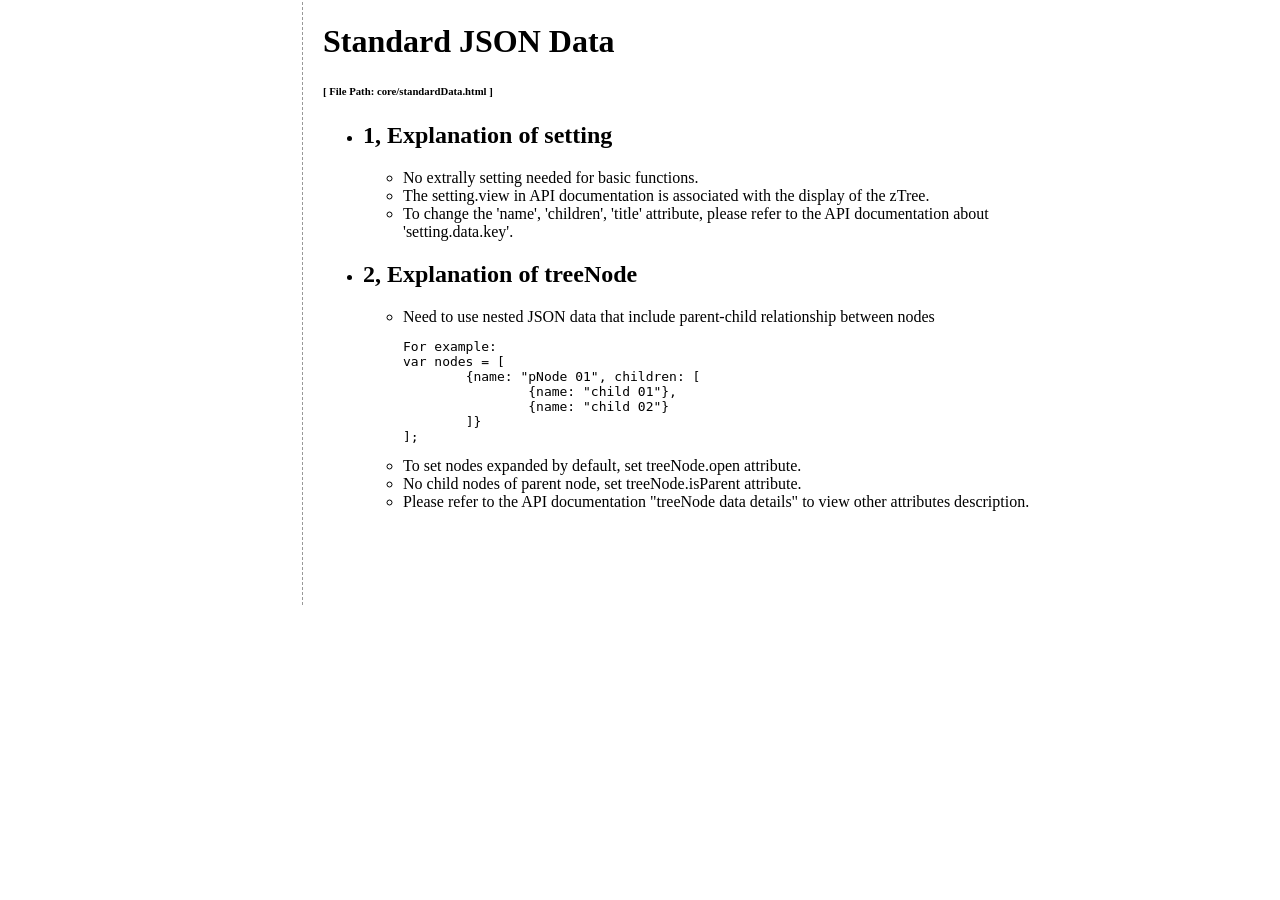
==== Spring_test1/src/main/webapp/zTree_v3/demo/en/index.html @ 74a3aae5 "2019.04.04 10.46" ====
<!DOCTYPE HTML PUBLIC "-//W3C//DTD HTML 4.01//EN" "http://www.w3.org/TR/html4/strict.dtd">
<HTML>
<HEAD>
  <TITLE> ZTREE DEMO </TITLE>
  <meta http-equiv="content-type" content="text/html; charset=UTF-8">
  <link rel="stylesheet" href="../../css/zTreeStyle/zTreeStyle.css" type="text/css">
  <style>
    body {
      background-color: white;
      margin: 0;
      padding: 0;
      text-align: center;
    }

    div, p, table, th, td {
      list-style: none;
      margin: 0;
      padding: 0;
      color: #333;
      font-size: 12px;
      font-family: dotum, Verdana, Arial, Helvetica, AppleGothic, sans-serif;
    }

    #testIframe {
      margin-left: 10px;
    }
  </style>
  <script type="text/javascript" src="../../js/jquery-1.4.4.min.js"></script>
  <script type="text/javascript" src="../../js/jquery.ztree.core.js"></script>
  <SCRIPT type="text/javascript">
    <!--
    var zTree;
    var demoIframe;

    var setting = {
      view: {
        dblClickExpand: false,
        showLine: true,
        selectedMulti: false
      },
      data: {
        simpleData: {
          enable: true,
          idKey: "id",
          pIdKey: "pId",
          rootPId: ""
        }
      },
      callback: {
        beforeClick: function (treeId, treeNode) {
          var zTree = $.fn.zTree.getZTreeObj("tree");
          if (treeNode.isParent) {
            zTree.expandNode(treeNode);
            return false;
          } else {
            demoIframe.attr("src", treeNode.file + ".html");
            return true;
          }
        }
      }
    };

    var zNodes = [
      {id: 1, pId: 0, name: "[core] Basic Functions", open: false},
      {id: 101, pId: 1, name: "Standard JSON Data", file: "core/standardData"},
      {id: 102, pId: 1, name: "Simple JSON Data", file: "core/simpleData"},
      {id: 103, pId: 1, name: "Don't Show Line", file: "core/noline"},
      {id: 104, pId: 1, name: "Don't Show Icon", file: "core/noicon"},
      {id: 105, pId: 1, name: "Custom Icon - icon", file: "core/custom_icon"},
      {id: 106, pId: 1, name: "Custom Icon - iconSkin", file: "core/custom_iconSkin"},
      {id: 107, pId: 1, name: "Custom Fonts", file: "core/custom_font"},
      {id: 115, pId: 1, name: "Hyperlinks Demo", file: "core/url"},
      {id: 108, pId: 1, name: "Dynamic Tree with Ajax", file: "core/async"},
      {id: 109, pId: 1, name: "Dynamic Tree - zTree methods", file: "core/async_fun"},
      {id: 110, pId: 1, name: "Update Node - zTree methods", file: "core/update_fun"},
      {id: 111, pId: 1, name: "Control of Click Node", file: "core/click"},
      {id: 112, pId: 1, name: "Control of Expand Node", file: "core/expand"},
      {id: 113, pId: 1, name: "Search Nodes", file: "core/searchNodes"},
      {id: 114, pId: 1, name: "Other Mouse Events for zTree", file: "core/otherMouse"},

      {id: 2, pId: 0, name: "[excheck] Checkbox & Radio", open: false},
      {id: 201, pId: 2, name: "Checkbox Operation", file: "excheck/checkbox"},
      {id: 206, pId: 2, name: "Checkbox nocheck Demo", file: "excheck/checkbox_nocheck"},
      {id: 207, pId: 2, name: "Checkbox chkDisabled Demo", file: "excheck/checkbox_chkDisabled"},
      {id: 208, pId: 2, name: "Checkbox halfCheck Demo", file: "excheck/checkbox_halfCheck"},
      {id: 202, pId: 2, name: "Statistics Checkbox is Checked", file: "excheck/checkbox_count"},
      {id: 203, pId: 2, name: "Checkbox - zTree methods", file: "excheck/checkbox_fun"},
      {id: 204, pId: 2, name: "Radio Operation", file: "excheck/radio"},
      {id: 209, pId: 2, name: "Radio nocheck Demo", file: "excheck/radio_nocheck"},
      {id: 210, pId: 2, name: "Radio chkDisabled Demo", file: "excheck/radio_chkDisabled"},
      {id: 211, pId: 2, name: "Radio halfCheck Demo", file: "excheck/radio_halfCheck"},
      {id: 205, pId: 2, name: "Radio - zTree methods", file: "excheck/radio_fun"},

      {id: 3, pId: 0, name: "[exedit] Editing", open: false},
      {id: 301, pId: 3, name: "Normal Drag Node Operation", file: "exedit/drag"},
      {id: 302, pId: 3, name: "Advanced Drag Node Operation", file: "exedit/drag_super"},
      {id: 303, pId: 3, name: "Move / Copy - zTree methods", file: "exedit/drag_fun"},
      {id: 304, pId: 3, name: "Basic Edit Nodes", file: "exedit/edit"},
      {id: 305, pId: 3, name: "Advanced Edit Nodes", file: "exedit/edit_super"},
      {id: 306, pId: 3, name: "Edit Nodes - zTree methods", file: "exedit/edit_fun"},
      {id: 307, pId: 3, name: "Editing Dynamic Tree", file: "exedit/async_edit"},
      {id: 308, pId: 3, name: "Multiple Trees", file: "exedit/multiTree"},

      {id: 4, pId: 0, name: "Large Amount of Data Loading", open: false},
      {id: 401, pId: 4, name: "One-time Large Data Loading", file: "bigdata/common"},
      {id: 402, pId: 4, name: "Loading Data in Batches", file: "bigdata/diy_async"},
      {id: 403, pId: 4, name: "Loading Data By Pagination", file: "bigdata/page"},

      {id: 5, pId: 0, name: "Multi-functional", open: false},
      {id: 501, pId: 5, name: "Freeze the Root Node", file: "super/oneroot"},
      {id: 502, pId: 5, name: "Click to Expand Node", file: "super/oneclick"},
      {id: 503, pId: 5, name: "Keep Single Path", file: "super/singlepath"},
      {id: 516, pId: 5, name: "Fuzzy Search", file: "super/fuzzySearch"},
      {id: 504, pId: 5, name: "Adding Custom DOM", file: "super/diydom"},
      {id: 505, pId: 5, name: "Checkbox / Radio Coexistence", file: "super/checkbox_radio"},
      {id: 506, pId: 5, name: "Left Menu", file: "super/left_menu"},
      {id: 513, pId: 5, name: "OutLook Style", file: "super/left_menuForOutLook"},
      {id: 515, pId: 5, name: "Awesome Style", file: "super/awesome"},
      {id: 514, pId: 5, name: "Metro Style", file: "super/metro"},
      {id: 507, pId: 5, name: "Drop-down Menu", file: "super/select_menu"},
      {id: 509, pId: 5, name: "Drop-down Menu with checkbox", file: "super/select_menu_checkbox"},
      {id: 510, pId: 5, name: "Drop-down Menu with radio", file: "super/select_menu_radio"},
      {id: 508, pId: 5, name: "Right-click Menu", file: "super/rightClickMenu"},
      {id: 511, pId: 5, name: "Drag With Other DOMs", file: "super/dragWithOther"},
      {id: 512, pId: 5, name: "Expand All Nodes with Async", file: "super/asyncForAll"},

      {id: 6, pId: 0, name: "Other Extension Package", open: false},
      {id: 601, pId: 6, name: "hide ordinary node", file: "exhide/common"},
      {id: 602, pId: 6, name: "hide with checkbox mode", file: "exhide/checkbox"},
      {id: 603, pId: 6, name: "hide with radio mode", file: "exhide/radio"}
    ];

    $(document).ready(function () {
      var t = $("#tree");
      t = $.fn.zTree.init(t, setting, zNodes);
      demoIframe = $("#testIframe");
      demoIframe.bind("load", loadReady);
      var zTree = $.fn.zTree.getZTreeObj("tree");
      zTree.selectNode(zTree.getNodeByParam("id", 101));

    });

    function loadReady() {
      var bodyH = demoIframe.contents().find("body").get(0).scrollHeight,
        htmlH = demoIframe.contents().find("html").get(0).scrollHeight,
        maxH = Math.max(bodyH, htmlH), minH = Math.min(bodyH, htmlH),
        h = demoIframe.height() >= maxH ? minH : maxH;
      if (h < 530) h = 530;
      demoIframe.height(h);
    }

    //-->
  </SCRIPT>
</HEAD>

<BODY>
<TABLE border=0 height=600px align=left>
  <TR>
    <TD width=260px align=left valign=top style="BORDER-RIGHT: #999999 1px dashed">
      <ul id="tree" class="ztree" style="width:260px; overflow:auto;"></ul>
    </TD>
    <TD width=770px align=left valign=top>
      <IFRAME ID="testIframe" Name="testIframe" FRAMEBORDER=0 SCROLLING=AUTO width=100% height=600px
              SRC="core/standardData.html"></IFRAME>
    </TD>
  </TR>
</TABLE>

</BODY>
</HTML>
---- Spring_test1/src/main/webapp/zTree_v3/css/zTreeStyle/zTreeStyle.css ----
/*-------------------------------------
zTree Style

version:	3.5.19
author:		Hunter.z
email:		hunter.z@263.net
website:	http://code.google.com/p/jquerytree/

-------------------------------------*/

.ztree * {padding:0; margin:0; font-size:12px; font-family: Verdana, Arial, Helvetica, AppleGothic, sans-serif}
.ztree {margin:0; padding:5px; color:#333}
.ztree li{padding:0; margin:0; list-style:none; line-height:14px; text-align:left; white-space:nowrap; outline:0}
.ztree li ul{ margin:0; padding:0 0 0 18px}
.ztree li ul.line{ background:url(./img/line_conn.gif) 0 0 repeat-y;}

.ztree li a {padding:1px 3px 0 0; margin:0; cursor:pointer; height:17px; color:#333; background-color: transparent;
	text-decoration:none; vertical-align:top; display: inline-block}
.ztree li a:hover {text-decoration:underline}
.ztree li a.curSelectedNode {padding-top:0px; background-color:#FFE6B0; color:black; height:16px; border:1px #FFB951 solid; opacity:0.8;}
.ztree li a.curSelectedNode_Edit {padding-top:0px; background-color:#FFE6B0; color:black; height:16px; border:1px #FFB951 solid; opacity:0.8;}
.ztree li a.tmpTargetNode_inner {padding-top:0px; background-color:#316AC5; color:white; height:16px; border:1px #316AC5 solid;
	opacity:0.8; filter:alpha(opacity=80)}
.ztree li a.tmpTargetNode_prev {}
.ztree li a.tmpTargetNode_next {}
.ztree li a input.rename {height:14px; width:80px; padding:0; margin:0;
	font-size:12px; border:1px #7EC4CC solid; *border:0px}
.ztree li span {line-height:16px; margin-right:2px}
.ztree li span.button {line-height:0; margin:0; width:16px; height:16px; display: inline-block; vertical-align:middle;
	border:0 none; cursor: pointer;outline:none;
	background-color:transparent; background-repeat:no-repeat; background-attachment: scroll;
	background-image:url("./img/zTreeStandard.png"); *background-image:url("./img/zTreeStandard.gif")}

.ztree li span.button.chk {width:13px; height:13px; margin:0 3px 0 0; cursor: auto}
.ztree li span.button.chk.checkbox_false_full {background-position:0 0}
.ztree li span.button.chk.checkbox_false_full_focus {background-position:0 -14px}
.ztree li span.button.chk.checkbox_false_part {background-position:0 -28px}
.ztree li span.button.chk.checkbox_false_part_focus {background-position:0 -42px}
.ztree li span.button.chk.checkbox_false_disable {background-position:0 -56px}
.ztree li span.button.chk.checkbox_true_full {background-position:-14px 0}
.ztree li span.button.chk.checkbox_true_full_focus {background-position:-14px -14px}
.ztree li span.button.chk.checkbox_true_part {background-position:-14px -28px}
.ztree li span.button.chk.checkbox_true_part_focus {background-position:-14px -42px}
.ztree li span.button.chk.checkbox_true_disable {background-position:-14px -56px}
.ztree li span.button.chk.radio_false_full {background-position:-28px 0}
.ztree li span.button.chk.radio_false_full_focus {background-position:-28px -14px}
.ztree li span.button.chk.radio_false_part {background-position:-28px -28px}
.ztree li span.button.chk.radio_false_part_focus {background-position:-28px -42px}
.ztree li span.button.chk.radio_false_disable {background-position:-28px -56px}
.ztree li span.button.chk.radio_true_full {background-position:-42px 0}
.ztree li span.button.chk.radio_true_full_focus {background-position:-42px -14px}
.ztree li span.button.chk.radio_true_part {background-position:-42px -28px}
.ztree li span.button.chk.radio_true_part_focus {background-position:-42px -42px}
.ztree li span.button.chk.radio_true_disable {background-position:-42px -56px}

.ztree li span.button.switch {width:18px; height:18px}
.ztree li span.button.root_open{background-position:-92px -54px}
.ztree li span.button.root_close{background-position:-74px -54px}
.ztree li span.button.roots_open{background-position:-92px 0}
.ztree li span.button.roots_close{background-position:-74px 0}
.ztree li span.button.center_open{background-position:-92px -18px}
.ztree li span.button.center_close{background-position:-74px -18px}
.ztree li span.button.bottom_open{background-position:-92px -36px}
.ztree li span.button.bottom_close{background-position:-74px -36px}
.ztree li span.button.noline_open{background-position:-92px -72px}
.ztree li span.button.noline_close{background-position:-74px -72px}
.ztree li span.button.root_docu{ background:none;}
.ztree li span.button.roots_docu{background-position:-56px 0}
.ztree li span.button.center_docu{background-position:-56px -18px}
.ztree li span.button.bottom_docu{background-position:-56px -36px}
.ztree li span.button.noline_docu{ background:none;}

.ztree li span.button.ico_open{margin-right:2px; background-position:-110px -16px; vertical-align:top; *vertical-align:middle}
.ztree li span.button.ico_close{margin-right:2px; background-position:-110px 0; vertical-align:top; *vertical-align:middle}
.ztree li span.button.ico_docu{margin-right:2px; background-position:-110px -32px; vertical-align:top; *vertical-align:middle}
.ztree li span.button.edit {margin-right:2px; background-position:-110px -48px; vertical-align:top; *vertical-align:middle}
.ztree li span.button.remove {margin-right:2px; background-position:-110px -64px; vertical-align:top; *vertical-align:middle}

.ztree li span.button.ico_loading{margin-right:2px; background:url(./img/loading.gif) no-repeat scroll 0 0 transparent; vertical-align:top; *vertical-align:middle}

ul.tmpTargetzTree {background-color:#FFE6B0; opacity:0.8; filter:alpha(opacity=80)}

span.tmpzTreeMove_arrow {width:16px; height:16px; display: inline-block; padding:0; margin:2px 0 0 1px; border:0 none; position:absolute;
	background-color:transparent; background-repeat:no-repeat; background-attachment: scroll;
	background-position:-110px -80px; background-image:url("./img/zTreeStandard.png"); *background-image:url("./img/zTreeStandard.gif")}

ul.ztree.zTreeDragUL {margin:0; padding:0; position:absolute; width:auto; height:auto;overflow:hidden; background-color:#cfcfcf; border:1px #00B83F dotted; opacity:0.8; filter:alpha(opacity=80)}
.zTreeMask {z-index:10000; background-color:#cfcfcf; opacity:0.0; filter:alpha(opacity=0); position:absolute}

/* level style*/
/*.ztree li span.button.level0 {
	display:none;
}
.ztree li ul.level0 {
	padding:0;
	background:none;
}*/
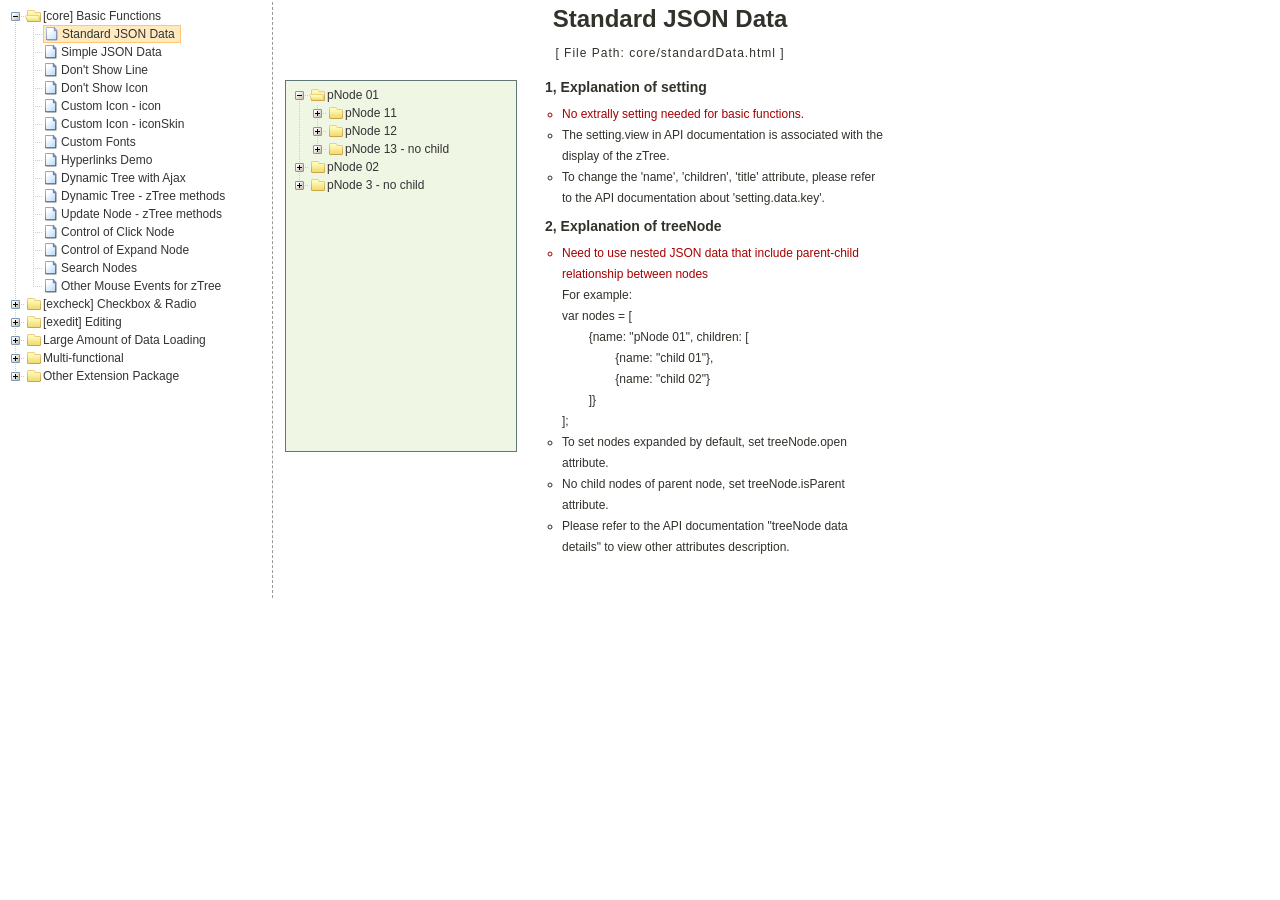
==== commit 019458f0: "springboot 202009301613" ====
--- a/Spring_test1/src/main/webapp/zTree_v3/demo/en/index.html
+++ b/Spring_test1/src/main/webapp/zTree_v3/demo/en/index.html
@@ -1,170 +1,170 @@
-<!DOCTYPE HTML PUBLIC "-//W3C//DTD HTML 4.01//EN" "http://www.w3.org/TR/html4/strict.dtd">
-<HTML>
-<HEAD>
-  <TITLE> ZTREE DEMO </TITLE>
-  <meta http-equiv="content-type" content="text/html; charset=UTF-8">
-  <link rel="stylesheet" href="../../css/zTreeStyle/zTreeStyle.css" type="text/css">
-  <style>
-    body {
-      background-color: white;
-      margin: 0;
-      padding: 0;
-      text-align: center;
-    }
-
-    div, p, table, th, td {
-      list-style: none;
-      margin: 0;
-      padding: 0;
-      color: #333;
-      font-size: 12px;
-      font-family: dotum, Verdana, Arial, Helvetica, AppleGothic, sans-serif;
-    }
-
-    #testIframe {
-      margin-left: 10px;
-    }
-  </style>
-  <script type="text/javascript" src="../../js/jquery-1.4.4.min.js"></script>
-  <script type="text/javascript" src="../../js/jquery.ztree.core.js"></script>
-  <SCRIPT type="text/javascript">
-    <!--
-    var zTree;
-    var demoIframe;
-
-    var setting = {
-      view: {
-        dblClickExpand: false,
-        showLine: true,
-        selectedMulti: false
-      },
-      data: {
-        simpleData: {
-          enable: true,
-          idKey: "id",
-          pIdKey: "pId",
-          rootPId: ""
-        }
-      },
-      callback: {
-        beforeClick: function (treeId, treeNode) {
-          var zTree = $.fn.zTree.getZTreeObj("tree");
-          if (treeNode.isParent) {
-            zTree.expandNode(treeNode);
-            return false;
-          } else {
-            demoIframe.attr("src", treeNode.file + ".html");
-            return true;
-          }
-        }
-      }
-    };
-
-    var zNodes = [
-      {id: 1, pId: 0, name: "[core] Basic Functions", open: false},
-      {id: 101, pId: 1, name: "Standard JSON Data", file: "core/standardData"},
-      {id: 102, pId: 1, name: "Simple JSON Data", file: "core/simpleData"},
-      {id: 103, pId: 1, name: "Don't Show Line", file: "core/noline"},
-      {id: 104, pId: 1, name: "Don't Show Icon", file: "core/noicon"},
-      {id: 105, pId: 1, name: "Custom Icon - icon", file: "core/custom_icon"},
-      {id: 106, pId: 1, name: "Custom Icon - iconSkin", file: "core/custom_iconSkin"},
-      {id: 107, pId: 1, name: "Custom Fonts", file: "core/custom_font"},
-      {id: 115, pId: 1, name: "Hyperlinks Demo", file: "core/url"},
-      {id: 108, pId: 1, name: "Dynamic Tree with Ajax", file: "core/async"},
-      {id: 109, pId: 1, name: "Dynamic Tree - zTree methods", file: "core/async_fun"},
-      {id: 110, pId: 1, name: "Update Node - zTree methods", file: "core/update_fun"},
-      {id: 111, pId: 1, name: "Control of Click Node", file: "core/click"},
-      {id: 112, pId: 1, name: "Control of Expand Node", file: "core/expand"},
-      {id: 113, pId: 1, name: "Search Nodes", file: "core/searchNodes"},
-      {id: 114, pId: 1, name: "Other Mouse Events for zTree", file: "core/otherMouse"},
-
-      {id: 2, pId: 0, name: "[excheck] Checkbox & Radio", open: false},
-      {id: 201, pId: 2, name: "Checkbox Operation", file: "excheck/checkbox"},
-      {id: 206, pId: 2, name: "Checkbox nocheck Demo", file: "excheck/checkbox_nocheck"},
-      {id: 207, pId: 2, name: "Checkbox chkDisabled Demo", file: "excheck/checkbox_chkDisabled"},
-      {id: 208, pId: 2, name: "Checkbox halfCheck Demo", file: "excheck/checkbox_halfCheck"},
-      {id: 202, pId: 2, name: "Statistics Checkbox is Checked", file: "excheck/checkbox_count"},
-      {id: 203, pId: 2, name: "Checkbox - zTree methods", file: "excheck/checkbox_fun"},
-      {id: 204, pId: 2, name: "Radio Operation", file: "excheck/radio"},
-      {id: 209, pId: 2, name: "Radio nocheck Demo", file: "excheck/radio_nocheck"},
-      {id: 210, pId: 2, name: "Radio chkDisabled Demo", file: "excheck/radio_chkDisabled"},
-      {id: 211, pId: 2, name: "Radio halfCheck Demo", file: "excheck/radio_halfCheck"},
-      {id: 205, pId: 2, name: "Radio - zTree methods", file: "excheck/radio_fun"},
-
-      {id: 3, pId: 0, name: "[exedit] Editing", open: false},
-      {id: 301, pId: 3, name: "Normal Drag Node Operation", file: "exedit/drag"},
-      {id: 302, pId: 3, name: "Advanced Drag Node Operation", file: "exedit/drag_super"},
-      {id: 303, pId: 3, name: "Move / Copy - zTree methods", file: "exedit/drag_fun"},
-      {id: 304, pId: 3, name: "Basic Edit Nodes", file: "exedit/edit"},
-      {id: 305, pId: 3, name: "Advanced Edit Nodes", file: "exedit/edit_super"},
-      {id: 306, pId: 3, name: "Edit Nodes - zTree methods", file: "exedit/edit_fun"},
-      {id: 307, pId: 3, name: "Editing Dynamic Tree", file: "exedit/async_edit"},
-      {id: 308, pId: 3, name: "Multiple Trees", file: "exedit/multiTree"},
-
-      {id: 4, pId: 0, name: "Large Amount of Data Loading", open: false},
-      {id: 401, pId: 4, name: "One-time Large Data Loading", file: "bigdata/common"},
-      {id: 402, pId: 4, name: "Loading Data in Batches", file: "bigdata/diy_async"},
-      {id: 403, pId: 4, name: "Loading Data By Pagination", file: "bigdata/page"},
-
-      {id: 5, pId: 0, name: "Multi-functional", open: false},
-      {id: 501, pId: 5, name: "Freeze the Root Node", file: "super/oneroot"},
-      {id: 502, pId: 5, name: "Click to Expand Node", file: "super/oneclick"},
-      {id: 503, pId: 5, name: "Keep Single Path", file: "super/singlepath"},
-      {id: 516, pId: 5, name: "Fuzzy Search", file: "super/fuzzySearch"},
-      {id: 504, pId: 5, name: "Adding Custom DOM", file: "super/diydom"},
-      {id: 505, pId: 5, name: "Checkbox / Radio Coexistence", file: "super/checkbox_radio"},
-      {id: 506, pId: 5, name: "Left Menu", file: "super/left_menu"},
-      {id: 513, pId: 5, name: "OutLook Style", file: "super/left_menuForOutLook"},
-      {id: 515, pId: 5, name: "Awesome Style", file: "super/awesome"},
-      {id: 514, pId: 5, name: "Metro Style", file: "super/metro"},
-      {id: 507, pId: 5, name: "Drop-down Menu", file: "super/select_menu"},
-      {id: 509, pId: 5, name: "Drop-down Menu with checkbox", file: "super/select_menu_checkbox"},
-      {id: 510, pId: 5, name: "Drop-down Menu with radio", file: "super/select_menu_radio"},
-      {id: 508, pId: 5, name: "Right-click Menu", file: "super/rightClickMenu"},
-      {id: 511, pId: 5, name: "Drag With Other DOMs", file: "super/dragWithOther"},
-      {id: 512, pId: 5, name: "Expand All Nodes with Async", file: "super/asyncForAll"},
-
-      {id: 6, pId: 0, name: "Other Extension Package", open: false},
-      {id: 601, pId: 6, name: "hide ordinary node", file: "exhide/common"},
-      {id: 602, pId: 6, name: "hide with checkbox mode", file: "exhide/checkbox"},
-      {id: 603, pId: 6, name: "hide with radio mode", file: "exhide/radio"}
-    ];
-
-    $(document).ready(function () {
-      var t = $("#tree");
-      t = $.fn.zTree.init(t, setting, zNodes);
-      demoIframe = $("#testIframe");
-      demoIframe.bind("load", loadReady);
-      var zTree = $.fn.zTree.getZTreeObj("tree");
-      zTree.selectNode(zTree.getNodeByParam("id", 101));
-
-    });
-
-    function loadReady() {
-      var bodyH = demoIframe.contents().find("body").get(0).scrollHeight,
-        htmlH = demoIframe.contents().find("html").get(0).scrollHeight,
-        maxH = Math.max(bodyH, htmlH), minH = Math.min(bodyH, htmlH),
-        h = demoIframe.height() >= maxH ? minH : maxH;
-      if (h < 530) h = 530;
-      demoIframe.height(h);
-    }
-
-    //-->
-  </SCRIPT>
-</HEAD>
-
-<BODY>
-<TABLE border=0 height=600px align=left>
-  <TR>
-    <TD width=260px align=left valign=top style="BORDER-RIGHT: #999999 1px dashed">
-      <ul id="tree" class="ztree" style="width:260px; overflow:auto;"></ul>
-    </TD>
-    <TD width=770px align=left valign=top>
-      <IFRAME ID="testIframe" Name="testIframe" FRAMEBORDER=0 SCROLLING=AUTO width=100% height=600px
-              SRC="core/standardData.html"></IFRAME>
-    </TD>
-  </TR>
-</TABLE>
-
-</BODY>
-</HTML>
+<!DOCTYPE HTML PUBLIC "-//W3C//DTD HTML 4.01//EN" "http://www.w3.org/TR/html4/strict.dtd">
+<HTML>
+<HEAD>
+  <TITLE> ZTREE DEMO </TITLE>
+  <meta http-equiv="content-type" content="text/html; charset=UTF-8">
+  <link rel="stylesheet" href="../../css/zTreeStyle/zTreeStyle.css" type="text/css">
+  <style>
+    body {
+      background-color: white;
+      margin: 0;
+      padding: 0;
+      text-align: center;
+    }
+
+    div, p, table, th, td {
+      list-style: none;
+      margin: 0;
+      padding: 0;
+      color: #333;
+      font-size: 12px;
+      font-family: dotum, Verdana, Arial, Helvetica, AppleGothic, sans-serif;
+    }
+
+    #testIframe {
+      margin-left: 10px;
+    }
+  </style>
+  <script type="text/javascript" src="../../js/jquery-1.4.4.min.js"></script>
+  <script type="text/javascript" src="../../js/jquery.ztree.core.js"></script>
+  <SCRIPT type="text/javascript">
+    <!--
+    var zTree;
+    var demoIframe;
+
+    var setting = {
+      view: {
+        dblClickExpand: false,
+        showLine: true,
+        selectedMulti: false
+      },
+      data: {
+        simpleData: {
+          enable: true,
+          idKey: "id",
+          pIdKey: "pId",
+          rootPId: ""
+        }
+      },
+      callback: {
+        beforeClick: function (treeId, treeNode) {
+          var zTree = $.fn.zTree.getZTreeObj("tree");
+          if (treeNode.isParent) {
+            zTree.expandNode(treeNode);
+            return false;
+          } else {
+            demoIframe.attr("src", treeNode.file + ".html");
+            return true;
+          }
+        }
+      }
+    };
+
+    var zNodes = [
+      {id: 1, pId: 0, name: "[core] Basic Functions", open: false},
+      {id: 101, pId: 1, name: "Standard JSON Data", file: "core/standardData"},
+      {id: 102, pId: 1, name: "Simple JSON Data", file: "core/simpleData"},
+      {id: 103, pId: 1, name: "Don't Show Line", file: "core/noline"},
+      {id: 104, pId: 1, name: "Don't Show Icon", file: "core/noicon"},
+      {id: 105, pId: 1, name: "Custom Icon - icon", file: "core/custom_icon"},
+      {id: 106, pId: 1, name: "Custom Icon - iconSkin", file: "core/custom_iconSkin"},
+      {id: 107, pId: 1, name: "Custom Fonts", file: "core/custom_font"},
+      {id: 115, pId: 1, name: "Hyperlinks Demo", file: "core/url"},
+      {id: 108, pId: 1, name: "Dynamic Tree with Ajax", file: "core/async"},
+      {id: 109, pId: 1, name: "Dynamic Tree - zTree methods", file: "core/async_fun"},
+      {id: 110, pId: 1, name: "Update Node - zTree methods", file: "core/update_fun"},
+      {id: 111, pId: 1, name: "Control of Click Node", file: "core/click"},
+      {id: 112, pId: 1, name: "Control of Expand Node", file: "core/expand"},
+      {id: 113, pId: 1, name: "Search Nodes", file: "core/searchNodes"},
+      {id: 114, pId: 1, name: "Other Mouse Events for zTree", file: "core/otherMouse"},
+
+      {id: 2, pId: 0, name: "[excheck] Checkbox & Radio", open: false},
+      {id: 201, pId: 2, name: "Checkbox Operation", file: "excheck/checkbox"},
+      {id: 206, pId: 2, name: "Checkbox nocheck Demo", file: "excheck/checkbox_nocheck"},
+      {id: 207, pId: 2, name: "Checkbox chkDisabled Demo", file: "excheck/checkbox_chkDisabled"},
+      {id: 208, pId: 2, name: "Checkbox halfCheck Demo", file: "excheck/checkbox_halfCheck"},
+      {id: 202, pId: 2, name: "Statistics Checkbox is Checked", file: "excheck/checkbox_count"},
+      {id: 203, pId: 2, name: "Checkbox - zTree methods", file: "excheck/checkbox_fun"},
+      {id: 204, pId: 2, name: "Radio Operation", file: "excheck/radio"},
+      {id: 209, pId: 2, name: "Radio nocheck Demo", file: "excheck/radio_nocheck"},
+      {id: 210, pId: 2, name: "Radio chkDisabled Demo", file: "excheck/radio_chkDisabled"},
+      {id: 211, pId: 2, name: "Radio halfCheck Demo", file: "excheck/radio_halfCheck"},
+      {id: 205, pId: 2, name: "Radio - zTree methods", file: "excheck/radio_fun"},
+
+      {id: 3, pId: 0, name: "[exedit] Editing", open: false},
+      {id: 301, pId: 3, name: "Normal Drag Node Operation", file: "exedit/drag"},
+      {id: 302, pId: 3, name: "Advanced Drag Node Operation", file: "exedit/drag_super"},
+      {id: 303, pId: 3, name: "Move / Copy - zTree methods", file: "exedit/drag_fun"},
+      {id: 304, pId: 3, name: "Basic Edit Nodes", file: "exedit/edit"},
+      {id: 305, pId: 3, name: "Advanced Edit Nodes", file: "exedit/edit_super"},
+      {id: 306, pId: 3, name: "Edit Nodes - zTree methods", file: "exedit/edit_fun"},
+      {id: 307, pId: 3, name: "Editing Dynamic Tree", file: "exedit/async_edit"},
+      {id: 308, pId: 3, name: "Multiple Trees", file: "exedit/multiTree"},
+
+      {id: 4, pId: 0, name: "Large Amount of Data Loading", open: false},
+      {id: 401, pId: 4, name: "One-time Large Data Loading", file: "bigdata/common"},
+      {id: 402, pId: 4, name: "Loading Data in Batches", file: "bigdata/diy_async"},
+      {id: 403, pId: 4, name: "Loading Data By Pagination", file: "bigdata/page"},
+
+      {id: 5, pId: 0, name: "Multi-functional", open: false},
+      {id: 501, pId: 5, name: "Freeze the Root Node", file: "super/oneroot"},
+      {id: 502, pId: 5, name: "Click to Expand Node", file: "super/oneclick"},
+      {id: 503, pId: 5, name: "Keep Single Path", file: "super/singlepath"},
+      {id: 516, pId: 5, name: "Fuzzy Search", file: "super/fuzzySearch"},
+      {id: 504, pId: 5, name: "Adding Custom DOM", file: "super/diydom"},
+      {id: 505, pId: 5, name: "Checkbox / Radio Coexistence", file: "super/checkbox_radio"},
+      {id: 506, pId: 5, name: "Left Menu", file: "super/left_menu"},
+      {id: 513, pId: 5, name: "OutLook Style", file: "super/left_menuForOutLook"},
+      {id: 515, pId: 5, name: "Awesome Style", file: "super/awesome"},
+      {id: 514, pId: 5, name: "Metro Style", file: "super/metro"},
+      {id: 507, pId: 5, name: "Drop-down Menu", file: "super/select_menu"},
+      {id: 509, pId: 5, name: "Drop-down Menu with checkbox", file: "super/select_menu_checkbox"},
+      {id: 510, pId: 5, name: "Drop-down Menu with radio", file: "super/select_menu_radio"},
+      {id: 508, pId: 5, name: "Right-click Menu", file: "super/rightClickMenu"},
+      {id: 511, pId: 5, name: "Drag With Other DOMs", file: "super/dragWithOther"},
+      {id: 512, pId: 5, name: "Expand All Nodes with Async", file: "super/asyncForAll"},
+
+      {id: 6, pId: 0, name: "Other Extension Package", open: false},
+      {id: 601, pId: 6, name: "hide ordinary node", file: "exhide/common"},
+      {id: 602, pId: 6, name: "hide with checkbox mode", file: "exhide/checkbox"},
+      {id: 603, pId: 6, name: "hide with radio mode", file: "exhide/radio"}
+    ];
+
+    $(document).ready(function () {
+      var t = $("#tree");
+      t = $.fn.zTree.init(t, setting, zNodes);
+      demoIframe = $("#testIframe");
+      demoIframe.bind("load", loadReady);
+      var zTree = $.fn.zTree.getZTreeObj("tree");
+      zTree.selectNode(zTree.getNodeByParam("id", 101));
+
+    });
+
+    function loadReady() {
+      var bodyH = demoIframe.contents().find("body").get(0).scrollHeight,
+        htmlH = demoIframe.contents().find("html").get(0).scrollHeight,
+        maxH = Math.max(bodyH, htmlH), minH = Math.min(bodyH, htmlH),
+        h = demoIframe.height() >= maxH ? minH : maxH;
+      if (h < 530) h = 530;
+      demoIframe.height(h);
+    }
+
+    //-->
+  </SCRIPT>
+</HEAD>
+
+<BODY>
+<TABLE border=0 height=600px align=left>
+  <TR>
+    <TD width=260px align=left valign=top style="BORDER-RIGHT: #999999 1px dashed">
+      <ul id="tree" class="ztree" style="width:260px; overflow:auto;"></ul>
+    </TD>
+    <TD width=770px align=left valign=top>
+      <IFRAME ID="testIframe" Name="testIframe" FRAMEBORDER=0 SCROLLING=AUTO width=100% height=600px
+              SRC="core/standardData.html"></IFRAME>
+    </TD>
+  </TR>
+</TABLE>
+
+</BODY>
+</HTML>
--- a/Spring_test1/src/main/webapp/zTree_v3/css/zTreeStyle/zTreeStyle.css
+++ b/Spring_test1/src/main/webapp/zTree_v3/css/zTreeStyle/zTreeStyle.css
@@ -1,97 +1,97 @@
-/*-------------------------------------
-zTree Style
-
-version:	3.5.19
-author:		Hunter.z
-email:		hunter.z@263.net
-website:	http://code.google.com/p/jquerytree/
-
--------------------------------------*/
-
-.ztree * {padding:0; margin:0; font-size:12px; font-family: Verdana, Arial, Helvetica, AppleGothic, sans-serif}
-.ztree {margin:0; padding:5px; color:#333}
-.ztree li{padding:0; margin:0; list-style:none; line-height:14px; text-align:left; white-space:nowrap; outline:0}
-.ztree li ul{ margin:0; padding:0 0 0 18px}
-.ztree li ul.line{ background:url(./img/line_conn.gif) 0 0 repeat-y;}
-
-.ztree li a {padding:1px 3px 0 0; margin:0; cursor:pointer; height:17px; color:#333; background-color: transparent;
-	text-decoration:none; vertical-align:top; display: inline-block}
-.ztree li a:hover {text-decoration:underline}
-.ztree li a.curSelectedNode {padding-top:0px; background-color:#FFE6B0; color:black; height:16px; border:1px #FFB951 solid; opacity:0.8;}
-.ztree li a.curSelectedNode_Edit {padding-top:0px; background-color:#FFE6B0; color:black; height:16px; border:1px #FFB951 solid; opacity:0.8;}
-.ztree li a.tmpTargetNode_inner {padding-top:0px; background-color:#316AC5; color:white; height:16px; border:1px #316AC5 solid;
-	opacity:0.8; filter:alpha(opacity=80)}
-.ztree li a.tmpTargetNode_prev {}
-.ztree li a.tmpTargetNode_next {}
-.ztree li a input.rename {height:14px; width:80px; padding:0; margin:0;
-	font-size:12px; border:1px #7EC4CC solid; *border:0px}
-.ztree li span {line-height:16px; margin-right:2px}
-.ztree li span.button {line-height:0; margin:0; width:16px; height:16px; display: inline-block; vertical-align:middle;
-	border:0 none; cursor: pointer;outline:none;
-	background-color:transparent; background-repeat:no-repeat; background-attachment: scroll;
-	background-image:url("./img/zTreeStandard.png"); *background-image:url("./img/zTreeStandard.gif")}
-
-.ztree li span.button.chk {width:13px; height:13px; margin:0 3px 0 0; cursor: auto}
-.ztree li span.button.chk.checkbox_false_full {background-position:0 0}
-.ztree li span.button.chk.checkbox_false_full_focus {background-position:0 -14px}
-.ztree li span.button.chk.checkbox_false_part {background-position:0 -28px}
-.ztree li span.button.chk.checkbox_false_part_focus {background-position:0 -42px}
-.ztree li span.button.chk.checkbox_false_disable {background-position:0 -56px}
-.ztree li span.button.chk.checkbox_true_full {background-position:-14px 0}
-.ztree li span.button.chk.checkbox_true_full_focus {background-position:-14px -14px}
-.ztree li span.button.chk.checkbox_true_part {background-position:-14px -28px}
-.ztree li span.button.chk.checkbox_true_part_focus {background-position:-14px -42px}
-.ztree li span.button.chk.checkbox_true_disable {background-position:-14px -56px}
-.ztree li span.button.chk.radio_false_full {background-position:-28px 0}
-.ztree li span.button.chk.radio_false_full_focus {background-position:-28px -14px}
-.ztree li span.button.chk.radio_false_part {background-position:-28px -28px}
-.ztree li span.button.chk.radio_false_part_focus {background-position:-28px -42px}
-.ztree li span.button.chk.radio_false_disable {background-position:-28px -56px}
-.ztree li span.button.chk.radio_true_full {background-position:-42px 0}
-.ztree li span.button.chk.radio_true_full_focus {background-position:-42px -14px}
-.ztree li span.button.chk.radio_true_part {background-position:-42px -28px}
-.ztree li span.button.chk.radio_true_part_focus {background-position:-42px -42px}
-.ztree li span.button.chk.radio_true_disable {background-position:-42px -56px}
-
-.ztree li span.button.switch {width:18px; height:18px}
-.ztree li span.button.root_open{background-position:-92px -54px}
-.ztree li span.button.root_close{background-position:-74px -54px}
-.ztree li span.button.roots_open{background-position:-92px 0}
-.ztree li span.button.roots_close{background-position:-74px 0}
-.ztree li span.button.center_open{background-position:-92px -18px}
-.ztree li span.button.center_close{background-position:-74px -18px}
-.ztree li span.button.bottom_open{background-position:-92px -36px}
-.ztree li span.button.bottom_close{background-position:-74px -36px}
-.ztree li span.button.noline_open{background-position:-92px -72px}
-.ztree li span.button.noline_close{background-position:-74px -72px}
-.ztree li span.button.root_docu{ background:none;}
-.ztree li span.button.roots_docu{background-position:-56px 0}
-.ztree li span.button.center_docu{background-position:-56px -18px}
-.ztree li span.button.bottom_docu{background-position:-56px -36px}
-.ztree li span.button.noline_docu{ background:none;}
-
-.ztree li span.button.ico_open{margin-right:2px; background-position:-110px -16px; vertical-align:top; *vertical-align:middle}
-.ztree li span.button.ico_close{margin-right:2px; background-position:-110px 0; vertical-align:top; *vertical-align:middle}
-.ztree li span.button.ico_docu{margin-right:2px; background-position:-110px -32px; vertical-align:top; *vertical-align:middle}
-.ztree li span.button.edit {margin-right:2px; background-position:-110px -48px; vertical-align:top; *vertical-align:middle}
-.ztree li span.button.remove {margin-right:2px; background-position:-110px -64px; vertical-align:top; *vertical-align:middle}
-
-.ztree li span.button.ico_loading{margin-right:2px; background:url(./img/loading.gif) no-repeat scroll 0 0 transparent; vertical-align:top; *vertical-align:middle}
-
-ul.tmpTargetzTree {background-color:#FFE6B0; opacity:0.8; filter:alpha(opacity=80)}
-
-span.tmpzTreeMove_arrow {width:16px; height:16px; display: inline-block; padding:0; margin:2px 0 0 1px; border:0 none; position:absolute;
-	background-color:transparent; background-repeat:no-repeat; background-attachment: scroll;
-	background-position:-110px -80px; background-image:url("./img/zTreeStandard.png"); *background-image:url("./img/zTreeStandard.gif")}
-
-ul.ztree.zTreeDragUL {margin:0; padding:0; position:absolute; width:auto; height:auto;overflow:hidden; background-color:#cfcfcf; border:1px #00B83F dotted; opacity:0.8; filter:alpha(opacity=80)}
-.zTreeMask {z-index:10000; background-color:#cfcfcf; opacity:0.0; filter:alpha(opacity=0); position:absolute}
-
-/* level style*/
-/*.ztree li span.button.level0 {
-	display:none;
-}
-.ztree li ul.level0 {
-	padding:0;
-	background:none;
+/*-------------------------------------
+zTree Style
+
+version:	3.5.19
+author:		Hunter.z
+email:		hunter.z@263.net
+website:	http://code.google.com/p/jquerytree/
+
+-------------------------------------*/
+
+.ztree * {padding:0; margin:0; font-size:12px; font-family: Verdana, Arial, Helvetica, AppleGothic, sans-serif}
+.ztree {margin:0; padding:5px; color:#333}
+.ztree li{padding:0; margin:0; list-style:none; line-height:14px; text-align:left; white-space:nowrap; outline:0}
+.ztree li ul{ margin:0; padding:0 0 0 18px}
+.ztree li ul.line{ background:url(./img/line_conn.gif) 0 0 repeat-y;}
+
+.ztree li a {padding:1px 3px 0 0; margin:0; cursor:pointer; height:17px; color:#333; background-color: transparent;
+	text-decoration:none; vertical-align:top; display: inline-block}
+.ztree li a:hover {text-decoration:underline}
+.ztree li a.curSelectedNode {padding-top:0px; background-color:#FFE6B0; color:black; height:16px; border:1px #FFB951 solid; opacity:0.8;}
+.ztree li a.curSelectedNode_Edit {padding-top:0px; background-color:#FFE6B0; color:black; height:16px; border:1px #FFB951 solid; opacity:0.8;}
+.ztree li a.tmpTargetNode_inner {padding-top:0px; background-color:#316AC5; color:white; height:16px; border:1px #316AC5 solid;
+	opacity:0.8; filter:alpha(opacity=80)}
+.ztree li a.tmpTargetNode_prev {}
+.ztree li a.tmpTargetNode_next {}
+.ztree li a input.rename {height:14px; width:80px; padding:0; margin:0;
+	font-size:12px; border:1px #7EC4CC solid; *border:0px}
+.ztree li span {line-height:16px; margin-right:2px}
+.ztree li span.button {line-height:0; margin:0; width:16px; height:16px; display: inline-block; vertical-align:middle;
+	border:0 none; cursor: pointer;outline:none;
+	background-color:transparent; background-repeat:no-repeat; background-attachment: scroll;
+	background-image:url("./img/zTreeStandard.png"); *background-image:url("./img/zTreeStandard.gif")}
+
+.ztree li span.button.chk {width:13px; height:13px; margin:0 3px 0 0; cursor: auto}
+.ztree li span.button.chk.checkbox_false_full {background-position:0 0}
+.ztree li span.button.chk.checkbox_false_full_focus {background-position:0 -14px}
+.ztree li span.button.chk.checkbox_false_part {background-position:0 -28px}
+.ztree li span.button.chk.checkbox_false_part_focus {background-position:0 -42px}
+.ztree li span.button.chk.checkbox_false_disable {background-position:0 -56px}
+.ztree li span.button.chk.checkbox_true_full {background-position:-14px 0}
+.ztree li span.button.chk.checkbox_true_full_focus {background-position:-14px -14px}
+.ztree li span.button.chk.checkbox_true_part {background-position:-14px -28px}
+.ztree li span.button.chk.checkbox_true_part_focus {background-position:-14px -42px}
+.ztree li span.button.chk.checkbox_true_disable {background-position:-14px -56px}
+.ztree li span.button.chk.radio_false_full {background-position:-28px 0}
+.ztree li span.button.chk.radio_false_full_focus {background-position:-28px -14px}
+.ztree li span.button.chk.radio_false_part {background-position:-28px -28px}
+.ztree li span.button.chk.radio_false_part_focus {background-position:-28px -42px}
+.ztree li span.button.chk.radio_false_disable {background-position:-28px -56px}
+.ztree li span.button.chk.radio_true_full {background-position:-42px 0}
+.ztree li span.button.chk.radio_true_full_focus {background-position:-42px -14px}
+.ztree li span.button.chk.radio_true_part {background-position:-42px -28px}
+.ztree li span.button.chk.radio_true_part_focus {background-position:-42px -42px}
+.ztree li span.button.chk.radio_true_disable {background-position:-42px -56px}
+
+.ztree li span.button.switch {width:18px; height:18px}
+.ztree li span.button.root_open{background-position:-92px -54px}
+.ztree li span.button.root_close{background-position:-74px -54px}
+.ztree li span.button.roots_open{background-position:-92px 0}
+.ztree li span.button.roots_close{background-position:-74px 0}
+.ztree li span.button.center_open{background-position:-92px -18px}
+.ztree li span.button.center_close{background-position:-74px -18px}
+.ztree li span.button.bottom_open{background-position:-92px -36px}
+.ztree li span.button.bottom_close{background-position:-74px -36px}
+.ztree li span.button.noline_open{background-position:-92px -72px}
+.ztree li span.button.noline_close{background-position:-74px -72px}
+.ztree li span.button.root_docu{ background:none;}
+.ztree li span.button.roots_docu{background-position:-56px 0}
+.ztree li span.button.center_docu{background-position:-56px -18px}
+.ztree li span.button.bottom_docu{background-position:-56px -36px}
+.ztree li span.button.noline_docu{ background:none;}
+
+.ztree li span.button.ico_open{margin-right:2px; background-position:-110px -16px; vertical-align:top; *vertical-align:middle}
+.ztree li span.button.ico_close{margin-right:2px; background-position:-110px 0; vertical-align:top; *vertical-align:middle}
+.ztree li span.button.ico_docu{margin-right:2px; background-position:-110px -32px; vertical-align:top; *vertical-align:middle}
+.ztree li span.button.edit {margin-right:2px; background-position:-110px -48px; vertical-align:top; *vertical-align:middle}
+.ztree li span.button.remove {margin-right:2px; background-position:-110px -64px; vertical-align:top; *vertical-align:middle}
+
+.ztree li span.button.ico_loading{margin-right:2px; background:url(./img/loading.gif) no-repeat scroll 0 0 transparent; vertical-align:top; *vertical-align:middle}
+
+ul.tmpTargetzTree {background-color:#FFE6B0; opacity:0.8; filter:alpha(opacity=80)}
+
+span.tmpzTreeMove_arrow {width:16px; height:16px; display: inline-block; padding:0; margin:2px 0 0 1px; border:0 none; position:absolute;
+	background-color:transparent; background-repeat:no-repeat; background-attachment: scroll;
+	background-position:-110px -80px; background-image:url("./img/zTreeStandard.png"); *background-image:url("./img/zTreeStandard.gif")}
+
+ul.ztree.zTreeDragUL {margin:0; padding:0; position:absolute; width:auto; height:auto;overflow:hidden; background-color:#cfcfcf; border:1px #00B83F dotted; opacity:0.8; filter:alpha(opacity=80)}
+.zTreeMask {z-index:10000; background-color:#cfcfcf; opacity:0.0; filter:alpha(opacity=0); position:absolute}
+
+/* level style*/
+/*.ztree li span.button.level0 {
+	display:none;
+}
+.ztree li ul.level0 {
+	padding:0;
+	background:none;
 }*/
